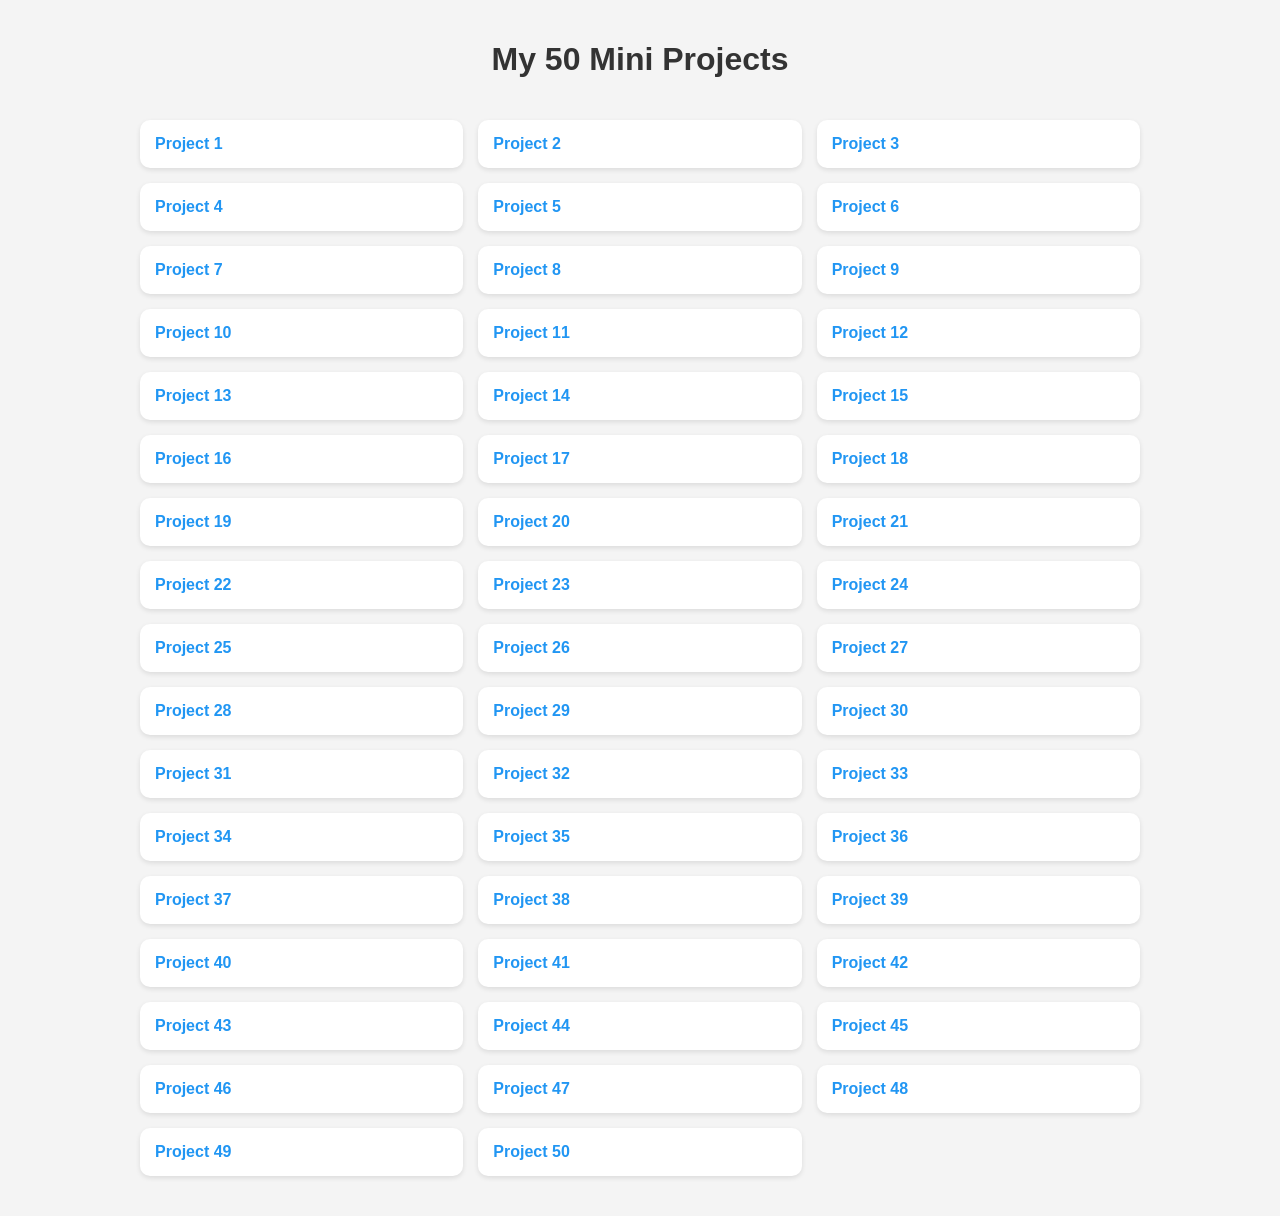
==== index.html @ bff6288a "update" ====
<!DOCTYPE html>
<html lang="en">
<head>
  <meta charset="UTF-8" />
  <meta name="viewport" content="width=device-width, initial-scale=1.0"/>
  <title>My 50 Mini Projects</title>
  <style>
    body {
      font-family: Arial, sans-serif;
      background: #f4f4f4;
      margin: 0;
      padding: 20px;
    }

    h1 {
      text-align: center;
      color: #333;
    }

    .project-list {
      display: grid;
      grid-template-columns: repeat(auto-fit, minmax(250px, 1fr));
      gap: 15px;
      padding: 20px;
      max-width: 1000px;
      margin: 0 auto;
    }

    .project-item {
      background: #fff;
      padding: 15px;
      border-radius: 10px;
      box-shadow: 0 2px 5px rgba(0,0,0,0.1);
      transition: transform 0.2s ease;
    }

    .project-item:hover {
      transform: scale(1.03);
    }

    .project-link {
      text-decoration: none;
      color: #2196f3;
      font-weight: bold;
    }

    .project-link:hover {
      text-decoration: underline;
    }
  </style>
</head>
<body>
  <h1>My 50 Mini Projects</h1>
  <div class="project-list">
    <!-- Project links here -->
    <!-- JS will auto-generate below -->
  </div>

  <script>
    const container = document.querySelector('.project-list');
    for (let i = 1; i <= 50; i++) {
      const projectDiv = document.createElement('div');
      projectDiv.className = 'project-item';
      projectDiv.innerHTML = `
        <a class="project-link" href="project${i}/index.html" target="_blank">
          Project ${i}
        </a>
      `;
      container.appendChild(projectDiv);
    }
  </script>
</body>
</html>
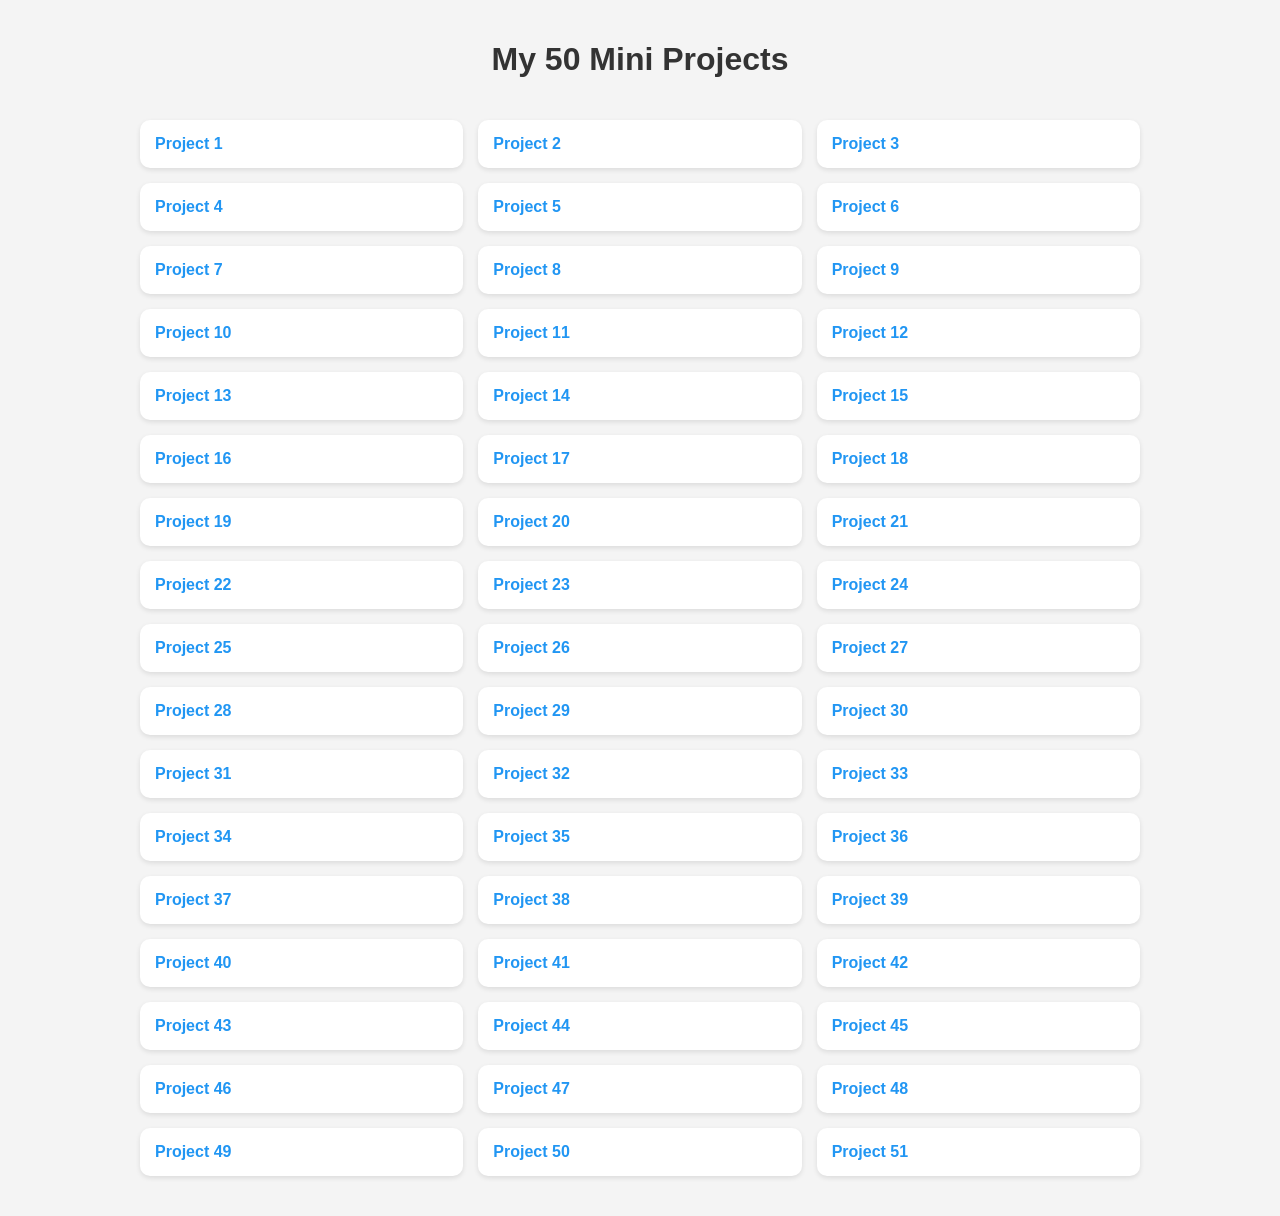
==== commit 457eebb6: "update" ====
--- a/index.html
+++ b/index.html
@@ -58,7 +58,7 @@
 
   <script>
     const container = document.querySelector('.project-list');
-    for (let i = 1; i <= 50; i++) {
+    for (let i = 1; i <= 51; i++) {
       const projectDiv = document.createElement('div');
       projectDiv.className = 'project-item';
       projectDiv.innerHTML = `
